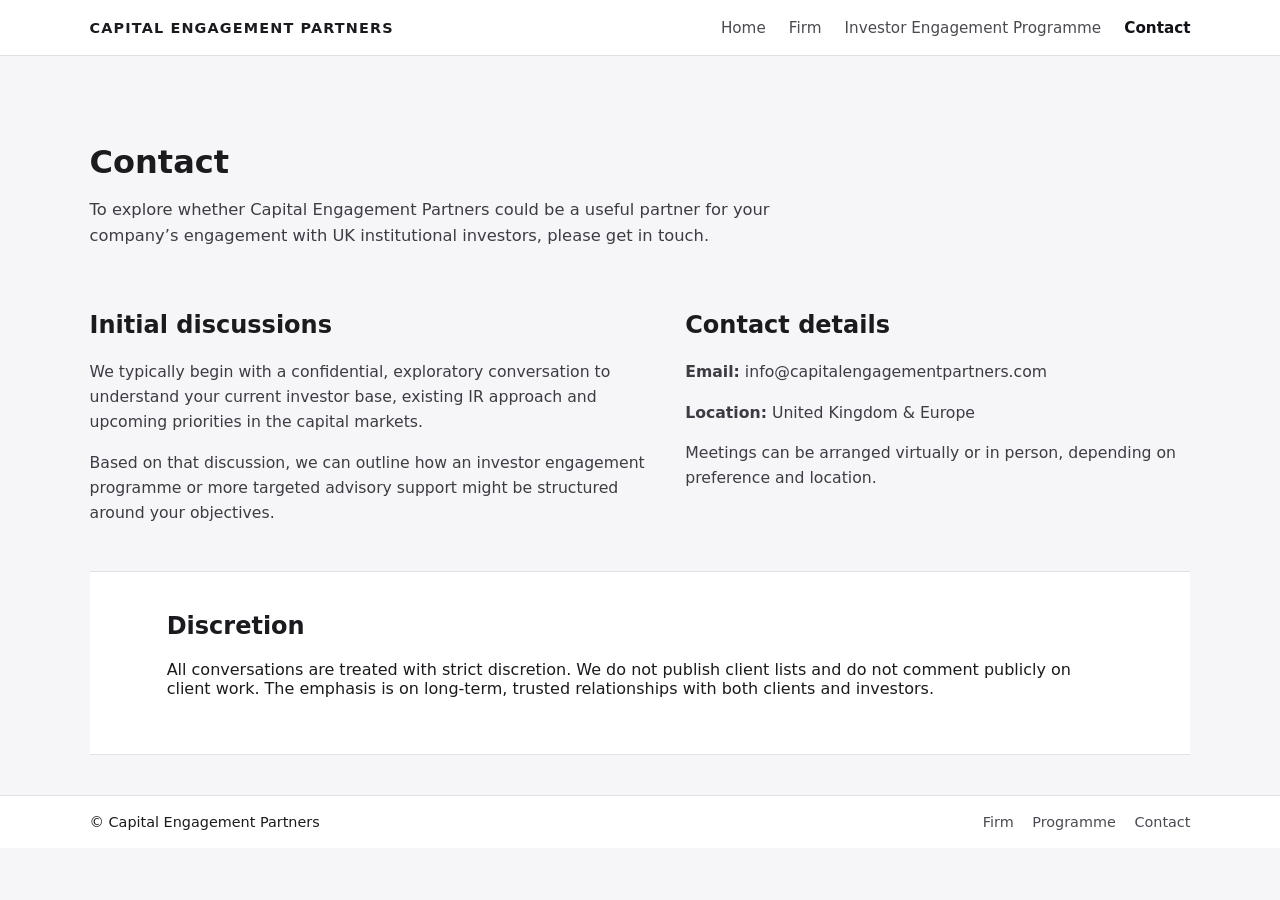
==== contact.html @ 8971d92d "Add files via upload" ====
<!DOCTYPE html>
<html lang="en">
<head>
  <meta charset="UTF-8">
  <title>Contact | Capital Engagement Partners</title>
  <link rel="stylesheet" href="styles.css">
</head>
<body>
<header class="site-header">
  <div class="logo">Capital Engagement Partners</div>
  <nav class="nav">
    <a href="index.html">Home</a>
    <a href="firm.html">Firm</a>
    <a href="programme.html">Investor Engagement Programme</a>
    <a href="contact.html" class="active">Contact</a>
  </nav>
</header>

<main class="page">
  <section class="page-header">
    <h1>Contact</h1>
    <p>
      To explore whether Capital Engagement Partners could be a useful partner for your company’s
      engagement with UK institutional investors, please get in touch.
    </p>
  </section>

  <section class="two-column">
    <div>
      <h2>Initial discussions</h2>
      <p>
        We typically begin with a confidential, exploratory conversation to understand your current
        investor base, existing IR approach and upcoming priorities in the capital markets.
      </p>
      <p>
        Based on that discussion, we can outline how an investor engagement programme or more
        targeted advisory support might be structured around your objectives.
      </p>
    </div>
    <div>
      <h2>Contact details</h2>
      <p><strong>Email:</strong> info@capitalengagementpartners.com</p>
      <p><strong>Location:</strong> United Kingdom & Europe</p>
      <p>
        Meetings can be arranged virtually or in person, depending on preference and location.
      </p>
    </div>
  </section>

  <section class="highlight">
    <h2>Discretion</h2>
    <p>
      All conversations are treated with strict discretion. We do not publish client lists and do not
      comment publicly on client work. The emphasis is on long‑term, trusted relationships with both
      clients and investors.
    </p>
  </section>
</main>

<footer class="site-footer">
  <div>© Capital Engagement Partners</div>
  <div class="footer-links">
    <a href="firm.html">Firm</a>
    <a href="programme.html">Programme</a>
    <a href="contact.html" class="active">Contact</a>
  </div>
</footer>
</body>
</html>
---- styles.css ----
/* Base */
* {
  box-sizing: border-box;
}

body {
  margin: 0;
  font-family: system-ui, -apple-system, BlinkMacSystemFont, "Segoe UI",
    sans-serif;
  color: #1b1b1f;
  background-color: #f6f6f8;
}

/* Layout */
.site-header,
.site-footer {
  display: flex;
  justify-content: space-between;
  align-items: center;
  padding: 18px 7%;
  background-color: #ffffff;
  border-bottom: 1px solid #e1e1e5;
}

.site-footer {
  border-top: 1px solid #e1e1e5;
  border-bottom: none;
  font-size: 0.9rem;
}

.logo {
  font-weight: 600;
  letter-spacing: 0.08em;
  text-transform: uppercase;
  font-size: 0.9rem;
}

.nav a {
  margin-left: 18px;
  text-decoration: none;
  color: #4a4a52;
  font-size: 0.95rem;
}

.nav a.active {
  color: #111118;
  font-weight: 600;
}

.nav a:hover {
  color: #000000;
}

/* Hero */
.hero {
  padding: 80px 7% 50px;
  background: radial-gradient(circle at top left, #eef2ff 0, #f6f6f8 55%);
}

.hero-content {
  max-width: 760px;
}

.hero h1 {
  font-size: 2.4rem;
  line-height: 1.25;
  margin-bottom: 18px;
}

.hero p {
  font-size: 1.05rem;
  line-height: 1.6;
  color: #3c3c44;
  margin-bottom: 24px;
}

.btn-primary {
  display: inline-block;
  padding: 10px 22px;
  border-radius: 999px;
  background-color: #111118;
  color: #ffffff;
  text-decoration: none;
  font-size: 0.95rem;
}

.btn-primary:hover {
  background-color: #2a2a32;
}

/* Sections */
.grid {
  padding: 40px 7%;
  display: grid;
  grid-template-columns: repeat(auto-fit, minmax(260px, 1fr));
  gap: 24px;
}

.card {
  background-color: #ffffff;
  border-radius: 10px;
  padding: 22px;
  border: 1px solid #e1e1e5;
}

.card h2,
.card h3 {
  margin-top: 0;
  font-size: 1.2rem;
}

.card p {
  font-size: 0.98rem;
  line-height: 1.6;
  color: #3c3c44;
}

.highlight {
  padding: 40px 7%;
  background-color: #ffffff;
  border-top: 1px solid #e1e1e5;
  border-bottom: 1px solid #e1e1e5;
}

.highlight h2 {
  margin-top: 0;
}

.columns {
  display: flex;
  flex-wrap: wrap;
  gap: 40px;
}

.columns ul {
  margin: 0;
  padding-left: 18px;
}

/* Page layout */
.page {
  padding: 60px 7% 40px;
}

.page-header {
  max-width: 760px;
  margin-bottom: 32px;
}

.page-header h1 {
  font-size: 2rem;
  margin-bottom: 10px;
}

.page-header p {
  font-size: 1.02rem;
  color: #3c3c44;
  line-height: 1.6;
}

.two-column {
  padding: 10px 0 30px;
  display: grid;
  grid-template-columns: minmax(0, 1.1fr) minmax(0, 1fr);
  gap: 40px;
}

.two-column p {
  font-size: 0.98rem;
  line-height: 1.6;
  color: #3c3c44;
}

/* Lists */
.bullet-list {
  padding-left: 18px;
  margin-top: 10px;
}

.bullet-list li {
  margin-bottom: 6px;
}

/* Footer */
.footer-links a {
  margin-left: 14px;
  text-decoration: none;
  color: #4a4a52;
}

.footer-links a:hover {
  color: #000000;
}

/* Responsive */
@media (max-width: 800px) {
  .site-header,
  .site-footer {
    flex-direction: column;
    align-items: flex-start;
    gap: 10px;
  }

  .hero {
    padding: 60px 6% 40px;
  }

  .two-column {
    grid-template-columns: 1fr;
  }
}
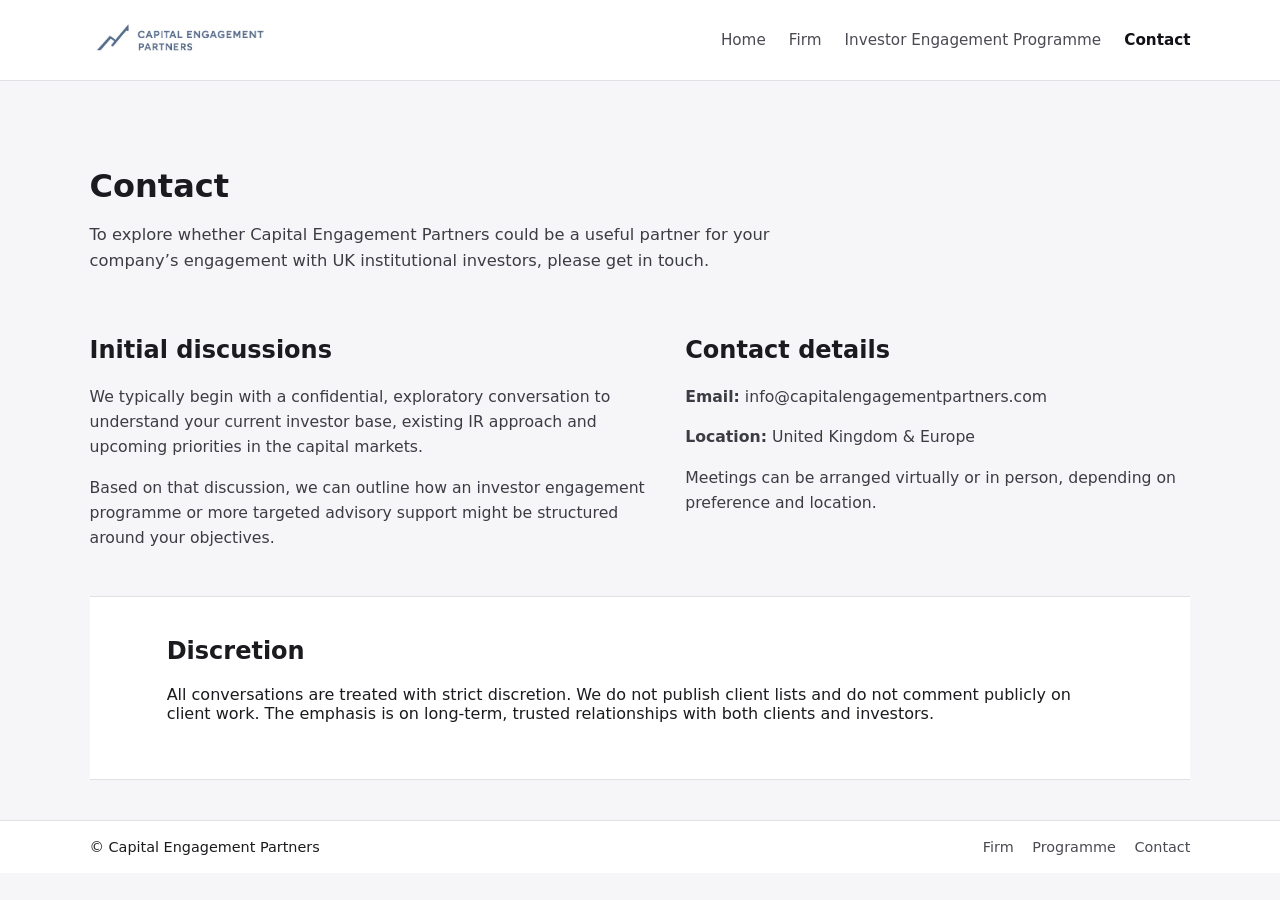
==== commit fda46cd3: "Add logo to contact page and fix HTML structure Added logo image to the contact page and ensured pro" ====
--- a/contact.html
+++ b/contact.html
@@ -5,9 +5,13 @@
   <title>Contact | Capital Engagement Partners</title>
   <link rel="stylesheet" href="styles.css">
 </head>
+
 <body>
+
 <header class="site-header">
-  <div class="logo">Capital Engagement Partners</div>
+  <div class="logo">
+    <img src="logo.png" alt="Capital Engagement Partners logo" style="width:180px; height:auto;">
+  </div>
   <nav class="nav">
     <a href="index.html">Home</a>
     <a href="firm.html">Firm</a>
@@ -17,6 +21,7 @@
 </header>
 
 <main class="page">
+
   <section class="page-header">
     <h1>Contact</h1>
     <p>
@@ -37,6 +42,7 @@
         targeted advisory support might be structured around your objectives.
       </p>
     </div>
+
     <div>
       <h2>Contact details</h2>
       <p><strong>Email:</strong> info@capitalengagementpartners.com</p>
@@ -55,6 +61,7 @@
       clients and investors.
     </p>
   </section>
+
 </main>
 
 <footer class="site-footer">
@@ -65,5 +72,6 @@
     <a href="contact.html" class="active">Contact</a>
   </div>
 </footer>
+
 </body>
-</html>+</html>
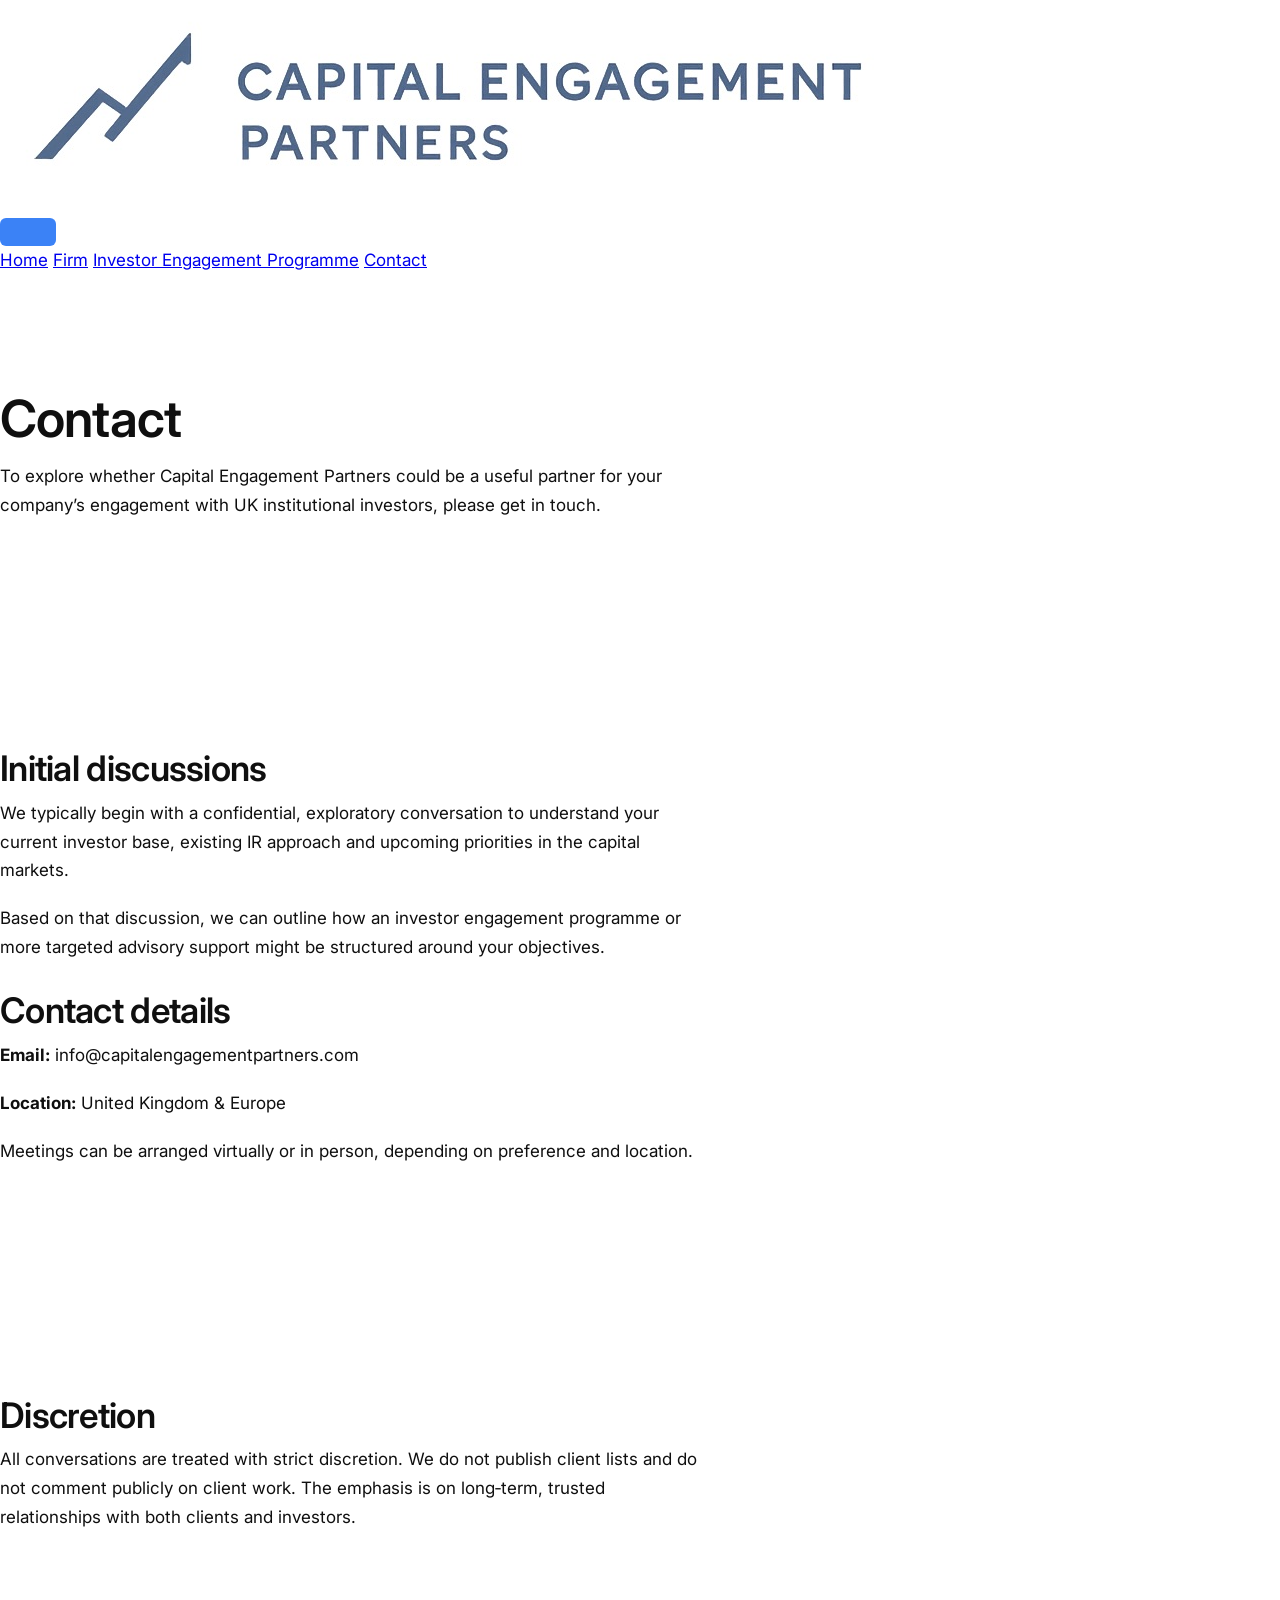
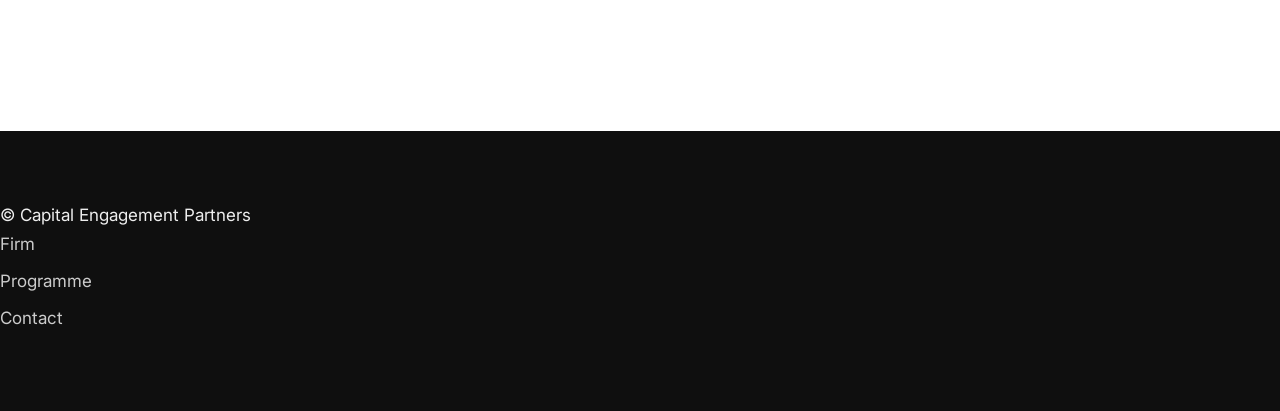
==== commit 656ceb7b: "Enhance contact page with mobile menu and fonts Added mobile menu functionality and preconnect links" ====
--- a/contact.html
+++ b/contact.html
@@ -3,6 +3,11 @@
 <head>
   <meta charset="UTF-8">
   <title>Contact | Capital Engagement Partners</title>
+
+  <link rel="preconnect" href="https://fonts.googleapis.com">
+  <link rel="preconnect" href="https://fonts.gstatic.com" crossorigin>
+  <link href="https://fonts.googleapis.com/css2?family=Inter:wght@400;500;600&family=Source+Serif+Pro:wght@400;600&display=swap" rel="stylesheet">
+
   <link rel="stylesheet" href="styles.css">
 </head>
 
@@ -10,15 +15,24 @@
 
 <header class="site-header">
   <div class="logo">
-    <img src="logo.png" alt="Capital Engagement Partners logo" style="width:180px; height:auto;">
+    <img src="logo.png" alt="Capital Engagement Partners logo">
   </div>
-  <nav class="nav">
+
+  <button class="mobile-menu-toggle" aria-label="Open menu">
+    <span></span>
+    <span></span>
+    <span></span>
+  </button>
+
+  <nav class="nav mobile-nav">
     <a href="index.html">Home</a>
     <a href="firm.html">Firm</a>
     <a href="programme.html">Investor Engagement Programme</a>
     <a href="contact.html" class="active">Contact</a>
   </nav>
 </header>
+
+<div class="mobile-overlay"></div>
 
 <main class="page">
 
@@ -61,7 +75,6 @@
       clients and investors.
     </p>
   </section>
-
 </main>
 
 <footer class="site-footer">
@@ -73,5 +86,26 @@
   </div>
 </footer>
 
+<script>
+  const toggle = document.querySelector('.mobile-menu-toggle');
+  const nav = document.querySelector('.mobile-nav');
+  const overlay = document.querySelector('.mobile-overlay');
+
+  function openMenu() {
+    nav.classList.add('open');
+    overlay.classList.add('show');
+    document.body.style.overflow = 'hidden';
+  }
+
+  function closeMenu() {
+    nav.classList.remove('open');
+    overlay.classList.remove('show');
+    document.body.style.overflow = '';
+  }
+
+  toggle.addEventListener('click', openMenu);
+  overlay.addEventListener('click', closeMenu);
+</script>
+
 </body>
 </html>
--- a/styles.css
+++ b/styles.css
@@ -1,211 +1,181 @@
-/* Base */
+/* -------------------------------------------------------
+   GLOBAL RESET
+------------------------------------------------------- */
+
 * {
+  margin: 0;
+  padding: 0;
   box-sizing: border-box;
 }
 
-body {
-  margin: 0;
-  font-family: system-ui, -apple-system, BlinkMacSystemFont, "Segoe UI",
-    sans-serif;
-  color: #1b1b1f;
-  background-color: #f6f6f8;
+html {
+  scroll-behavior: smooth;
 }
 
-/* Layout */
-.site-header,
-.site-footer {
-  display: flex;
-  justify-content: space-between;
-  align-items: center;
-  padding: 18px 7%;
-  background-color: #ffffff;
-  border-bottom: 1px solid #e1e1e5;
+body {
+  font-family: 'Inter', sans-serif;
+  background: #FFFFFF;
+  color: #0F0F0F;
+  line-height: 1.7;
+  font-size: 17px;
 }
 
-.site-footer {
-  border-top: 1px solid #e1e1e5;
-  border-bottom: none;
-  font-size: 0.9rem;
+/* -------------------------------------------------------
+   TYPOGRAPHY
+------------------------------------------------------- */
+
+h1, h2, h3, h4 {
+  font-weight: 600;
+  letter-spacing: -0.02em;
 }
 
-.logo {
-  font-weight: 600;
-  letter-spacing: 0.08em;
-  text-transform: uppercase;
-  font-size: 0.9rem;
+h1 {
+  font-size: 3.2rem;
 }
 
-.nav a {
-  margin-left: 18px;
-  text-decoration: none;
-  color: #4a4a52;
-  font-size: 0.95rem;
+h2 {
+  font-size: 2.2rem;
 }
 
-.nav a.active {
-  color: #111118;
-  font-weight: 600;
+p {
+  max-width: 700px;
+  margin-bottom: 1.2rem;
 }
 
-.nav a:hover {
-  color: #000000;
+/* -------------------------------------------------------
+   LAYOUT
+------------------------------------------------------- */
+
+section {
+  padding: 100px 0;
 }
 
-/* Hero */
-.hero {
-  padding: 80px 7% 50px;
-  background: radial-gradient(circle at top left, #eef2ff 0, #f6f6f8 55%);
+.container {
+  width: 90%;
+  max-width: 1200px;
+  margin: auto;
 }
 
-.hero-content {
-  max-width: 760px;
+/* -------------------------------------------------------
+   HERO — modern, flat, no gradients
+------------------------------------------------------- */
+
+.hero {
+  padding: 160px 0 140px;
+  text-align: center;
+  background: #F2F2F2;
 }
 
 .hero h1 {
-  font-size: 2.4rem;
-  line-height: 1.25;
-  margin-bottom: 18px;
+  margin-bottom: 20px;
 }
 
 .hero p {
-  font-size: 1.05rem;
-  line-height: 1.6;
-  color: #3c3c44;
-  margin-bottom: 24px;
+  font-size: 1.25rem;
+  color: #444;
+  margin-bottom: 40px;
 }
 
-.btn-primary {
-  display: inline-block;
-  padding: 10px 22px;
-  border-radius: 999px;
-  background-color: #111118;
-  color: #ffffff;
-  text-decoration: none;
-  font-size: 0.95rem;
+.hero .cta-btn {
+  background: #0F0F0F;
+  color: #FFFFFF;
+  padding: 16px 36px;
+  border-radius: 6px;
+  font-size: 1.1rem;
+  transition: opacity 0.25s ease;
 }
 
-.btn-primary:hover {
-  background-color: #2a2a32;
+.hero .cta-btn:hover {
+  opacity: 0.8;
 }
 
-/* Sections */
-.grid {
-  padding: 40px 7%;
+/* -------------------------------------------------------
+   FEATURES — clean, flat, modern
+------------------------------------------------------- */
+
+.features {
   display: grid;
-  grid-template-columns: repeat(auto-fit, minmax(260px, 1fr));
-  gap: 24px;
+  grid-template-columns: repeat(auto-fit, minmax(280px, 1fr));
+  gap: 50px;
+  margin-top: 40px;
+}
+
+.feature {
+  padding: 20px;
+}
+
+.feature h3 {
+  margin-bottom: 10px;
+  color: #3B82F6;
+}
+
+/* -------------------------------------------------------
+   CARDS — modern “glass” style
+------------------------------------------------------- */
+
+.card-grid {
+  display: grid;
+  grid-template-columns: repeat(auto-fit, minmax(320px, 1fr));
+  gap: 40px;
+  margin-top: 40px;
 }
 
 .card {
-  background-color: #ffffff;
-  border-radius: 10px;
-  padding: 22px;
-  border: 1px solid #e1e1e5;
+  background: rgba(255,255,255,0.8);
+  backdrop-filter: blur(12px);
+  border: 1px solid #E5E5E5;
+  border-radius: 12px;
+  padding: 32px;
+  transition: transform 0.25s ease;
 }
 
-.card h2,
-.card h3 {
-  margin-top: 0;
-  font-size: 1.2rem;
+.card:hover {
+  transform: translateY(-4px);
 }
 
-.card p {
-  font-size: 0.98rem;
-  line-height: 1.6;
-  color: #3c3c44;
+.card h3 {
+  margin-bottom: 12px;
+  color: #3B82F6;
 }
 
-.highlight {
-  padding: 40px 7%;
-  background-color: #ffffff;
-  border-top: 1px solid #e1e1e5;
-  border-bottom: 1px solid #e1e1e5;
+/* -------------------------------------------------------
+   BUTTONS — flat, modern
+------------------------------------------------------- */
+
+button, .btn {
+  background: #3B82F6;
+  color: #fff;
+  padding: 14px 28px;
+  border-radius: 6px;
+  font-size: 1rem;
+  border: none;
+  cursor: pointer;
+  transition: opacity 0.25s ease;
 }
 
-.highlight h2 {
-  margin-top: 0;
+button:hover, .btn:hover {
+  opacity: 0.85;
 }
 
-.columns {
-  display: flex;
-  flex-wrap: wrap;
-  gap: 40px;
+/* -------------------------------------------------------
+   FOOTER — dark, clean, modern
+------------------------------------------------------- */
+
+footer {
+  background: #0F0F0F;
+  color: #eee;
+  padding: 70px 0;
+  margin-top: 80px;
 }
 
-.columns ul {
-  margin: 0;
-  padding-left: 18px;
+footer a {
+  color: #ccc;
+  text-decoration: none;
+  display: block;
+  margin-bottom: 8px;
+  transition: opacity 0.2s ease;
 }
 
-/* Page layout */
-.page {
-  padding: 60px 7% 40px;
+footer a:hover {
+  opacity: 0.7;
 }
-
-.page-header {
-  max-width: 760px;
-  margin-bottom: 32px;
-}
-
-.page-header h1 {
-  font-size: 2rem;
-  margin-bottom: 10px;
-}
-
-.page-header p {
-  font-size: 1.02rem;
-  color: #3c3c44;
-  line-height: 1.6;
-}
-
-.two-column {
-  padding: 10px 0 30px;
-  display: grid;
-  grid-template-columns: minmax(0, 1.1fr) minmax(0, 1fr);
-  gap: 40px;
-}
-
-.two-column p {
-  font-size: 0.98rem;
-  line-height: 1.6;
-  color: #3c3c44;
-}
-
-/* Lists */
-.bullet-list {
-  padding-left: 18px;
-  margin-top: 10px;
-}
-
-.bullet-list li {
-  margin-bottom: 6px;
-}
-
-/* Footer */
-.footer-links a {
-  margin-left: 14px;
-  text-decoration: none;
-  color: #4a4a52;
-}
-
-.footer-links a:hover {
-  color: #000000;
-}
-
-/* Responsive */
-@media (max-width: 800px) {
-  .site-header,
-  .site-footer {
-    flex-direction: column;
-    align-items: flex-start;
-    gap: 10px;
-  }
-
-  .hero {
-    padding: 60px 6% 40px;
-  }
-
-  .two-column {
-    grid-template-columns: 1fr;
-  }
-}
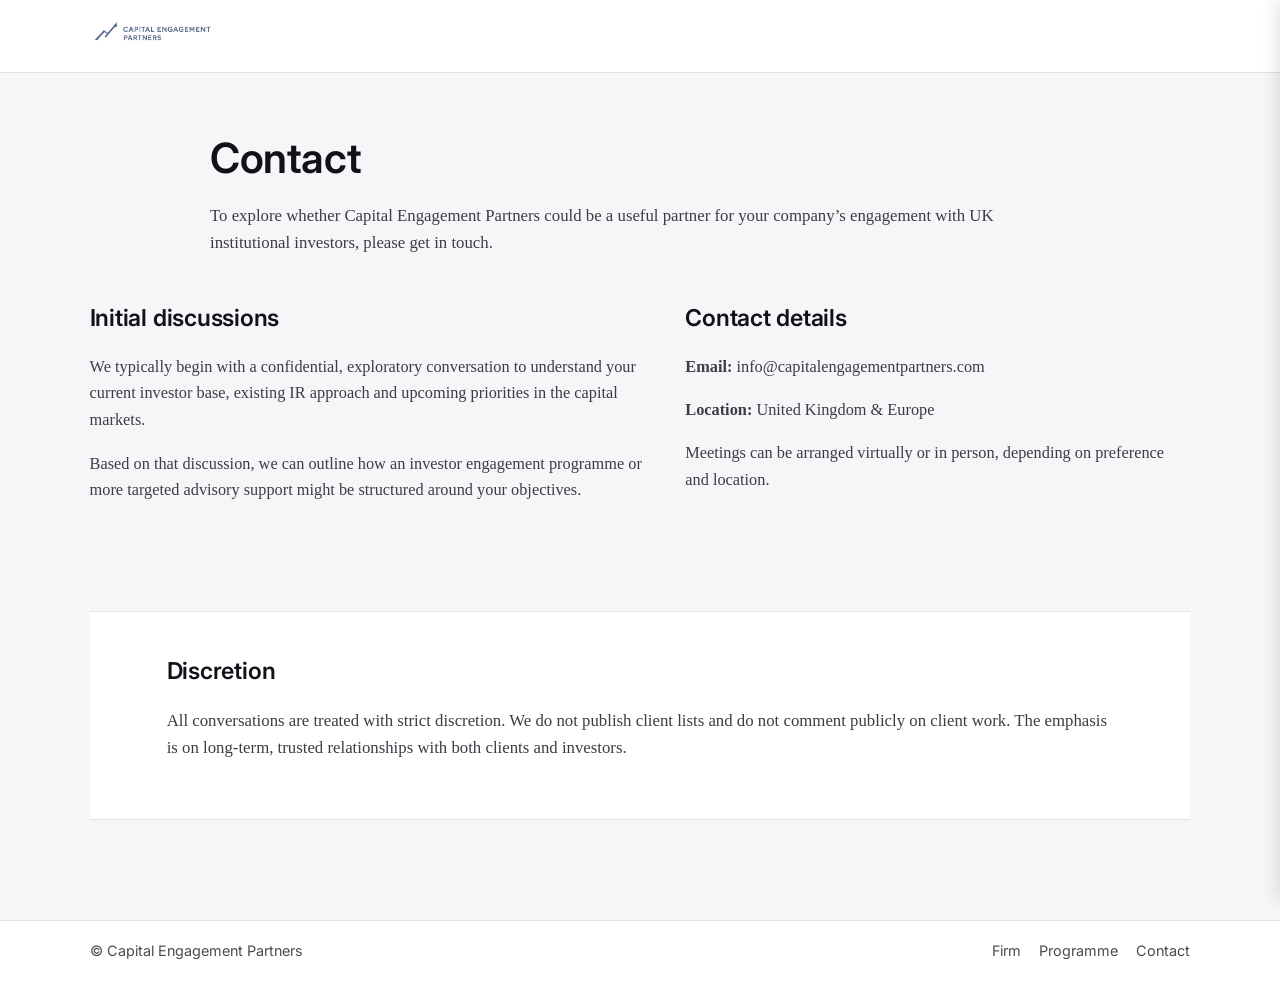
==== commit 77517b25: "Fix HTML encoding issues in contact.html" ====
--- a/contact.html
+++ b/contact.html
@@ -75,6 +75,7 @@
       clients and investors.
     </p>
   </section>
+
 </main>
 
 <footer class="site-footer">
@@ -109,3 +110,4 @@
 
 </body>
 </html>
+
--- a/styles.css
+++ b/styles.css
@@ -1,10 +1,5 @@
-/* -------------------------------------------------------
-   GLOBAL RESET
-------------------------------------------------------- */
-
+/* Base */
 * {
-  margin: 0;
-  padding: 0;
   box-sizing: border-box;
 }
 
@@ -13,169 +8,340 @@
 }
 
 body {
-  font-family: 'Inter', sans-serif;
-  background: #FFFFFF;
-  color: #0F0F0F;
-  line-height: 1.7;
-  font-size: 17px;
-}
-
-/* -------------------------------------------------------
-   TYPOGRAPHY
-------------------------------------------------------- */
-
+  margin: 0;
+  font-family: "Source Serif Pro", serif;
+  color: #222;
+  background-color: #f6f6f8;
+  line-height: 1.65;
+}
+
+/* Headings */
 h1, h2, h3, h4 {
+  font-family: "Inter", sans-serif;
   font-weight: 600;
-  letter-spacing: -0.02em;
+  letter-spacing: -0.01em;
+  color: #111118;
+  margin-top: 0;
 }
 
 h1 {
-  font-size: 3.2rem;
+  font-size: 2.6rem;
+  line-height: 1.25;
 }
 
 h2 {
-  font-size: 2.2rem;
-}
-
+  font-size: 1.45rem;
+  margin-bottom: 12px;
+}
+
+h3 {
+  font-size: 1.2rem;
+}
+
+/* Text */
 p {
-  max-width: 700px;
-  margin-bottom: 1.2rem;
-}
-
-/* -------------------------------------------------------
-   LAYOUT
-------------------------------------------------------- */
-
+  font-size: 1.05rem;
+  line-height: 1.65;
+  color: #3c3c44;
+  hanging-punctuation: first;
+}
+
+li {
+  line-height: 1.55;
+  margin-bottom: 8px;
+  font-size: 1.02rem;
+  color: #3c3c44;
+}
+
+.bullet-list {
+  padding-left: 18px;
+  margin-top: 10px;
+}
+
+/* Header */
+.site-header,
+.site-footer {
+  display: flex;
+  justify-content: space-between;
+  align-items: center;
+  padding: 18px 7%;
+  background-color: #ffffff;
+  border-bottom: 1px solid #e1e1e5;
+  font-family: "Inter", sans-serif;
+}
+
+.site-footer {
+  border-top: 1px solid #e1e1e5;
+  border-bottom: none;
+  font-size: 0.9rem;
+  color: #4a4a52;
+}
+
+.logo img {
+  width: 125px;
+  height: auto;
+}
+
+/* Desktop Navigation */
+.nav {
+  display: flex;
+}
+
+.nav a {
+  margin-left: 18px;
+  text-decoration: none;
+  color: #4a4a52;
+  font-size: 0.95rem;
+  font-family: "Inter", sans-serif;
+  font-weight: 500;
+  letter-spacing: 0.01em;
+  transition: all 0.25s ease;
+}
+
+.nav a.active {
+  color: #111118;
+  font-weight: 600;
+}
+
+.nav a:hover {
+  color: #000000;
+  transform: translateY(-1px);
+}
+
+/* Hero */
+.hero {
+  padding: 80px 7% 50px;
+  background: linear-gradient(
+    135deg,
+    #eef2ff 0%,
+    #f6f6f8 40%,
+    #ffffff 100%
+  );
+}
+
+.hero-content {
+  max-width: 860px;
+  margin: 0 auto;
+}
+
+.hero h1 {
+  margin-bottom: 18px;
+}
+
+.hero p {
+  margin-bottom: 24px;
+}
+
+/* Button */
+.btn-primary {
+  display: inline-block;
+  padding: 10px 22px;
+  border-radius: 999px;
+  background-color: #111118;
+  color: #ffffff;
+  text-decoration: none;
+  font-size: 0.95rem;
+  font-family: "Inter", sans-serif;
+  font-weight: 500;
+  letter-spacing: 0.01em;
+  transition: all 0.25s ease;
+}
+
+.btn-primary:hover {
+  background-color: #2a2a32;
+  transform: translateY(-2px);
+  box-shadow: 0 6px 16px rgba(0,0,0,0.15);
+}
+
+/* Sections */
 section {
-  padding: 100px 0;
-}
-
-.container {
-  width: 90%;
-  max-width: 1200px;
-  margin: auto;
-}
-
-/* -------------------------------------------------------
-   HERO — modern, flat, no gradients
-------------------------------------------------------- */
-
-.hero {
-  padding: 160px 0 140px;
-  text-align: center;
-  background: #F2F2F2;
-}
-
-.hero h1 {
-  margin-bottom: 20px;
-}
-
-.hero p {
-  font-size: 1.25rem;
-  color: #444;
-  margin-bottom: 40px;
-}
-
-.hero .cta-btn {
-  background: #0F0F0F;
-  color: #FFFFFF;
-  padding: 16px 36px;
-  border-radius: 6px;
-  font-size: 1.1rem;
-  transition: opacity 0.25s ease;
-}
-
-.hero .cta-btn:hover {
-  opacity: 0.8;
-}
-
-/* -------------------------------------------------------
-   FEATURES — clean, flat, modern
-------------------------------------------------------- */
-
-.features {
+  margin-bottom: 60px;
+}
+
+.grid {
+  padding: 40px 7%;
   display: grid;
-  grid-template-columns: repeat(auto-fit, minmax(280px, 1fr));
-  gap: 50px;
-  margin-top: 40px;
-}
-
-.feature {
-  padding: 20px;
-}
-
-.feature h3 {
-  margin-bottom: 10px;
-  color: #3B82F6;
-}
-
-/* -------------------------------------------------------
-   CARDS — modern “glass” style
-------------------------------------------------------- */
-
-.card-grid {
-  display: grid;
-  grid-template-columns: repeat(auto-fit, minmax(320px, 1fr));
-  gap: 40px;
-  margin-top: 40px;
+  grid-template-columns: repeat(auto-fit, minmax(260px, 1fr));
+  gap: 24px;
 }
 
 .card {
-  background: rgba(255,255,255,0.8);
-  backdrop-filter: blur(12px);
-  border: 1px solid #E5E5E5;
-  border-radius: 12px;
-  padding: 32px;
-  transition: transform 0.25s ease;
+  background-color: #ffffff;
+  border-radius: 10px;
+  padding: 22px;
+  border: 1px solid #e4e4ea;
+  box-shadow: 0 4px 12px rgba(0,0,0,0.04);
+  transition: all 0.25s ease;
 }
 
 .card:hover {
   transform: translateY(-4px);
-}
-
-.card h3 {
+  box-shadow: 0 12px 28px rgba(0,0,0,0.08);
+  border-color: #d5d5db;
+}
+
+.card p {
+  font-size: 1.02rem;
+}
+
+/* Highlight sections */
+.highlight {
+  padding: 40px 7%;
+  background-color: #ffffff;
+  border-top: 1px solid #e4e4ea;
+  border-bottom: 1px solid #e4e4ea;
+}
+
+.columns {
+  display: flex;
+  flex-wrap: wrap;
+  gap: 40px;
+}
+
+.columns ul {
+  margin: 0;
+  padding-left: 18px;
+}
+
+/* Page layout */
+.page {
+  padding: 60px 7% 40px;
+}
+
+.page-header {
+  max-width: 860px;
+  margin: 0 auto 32px;
+}
+
+.page-header h1 {
   margin-bottom: 12px;
-  color: #3B82F6;
-}
-
-/* -------------------------------------------------------
-   BUTTONS — flat, modern
-------------------------------------------------------- */
-
-button, .btn {
-  background: #3B82F6;
-  color: #fff;
-  padding: 14px 28px;
-  border-radius: 6px;
-  font-size: 1rem;
+}
+
+.page-header p {
+  font-size: 1.05rem;
+}
+
+.two-column {
+  padding: 10px 0 30px;
+  display: grid;
+  grid-template-columns: minmax(0, 1.1fr) minmax(0, 1fr);
+  gap: 40px;
+}
+
+.two-column p {
+  font-size: 1.02rem;
+}
+
+/* Footer */
+.footer-links a {
+  margin-left: 14px;
+  text-decoration: none;
+  color: #4a4a52;
+  font-family: "Inter", sans-serif;
+  transition: all 0.25s ease;
+}
+
+.footer-links a:hover {
+  color: #000000;
+  transform: translateY(-1px);
+}
+
+/* Fade-in animation */
+@keyframes fadeIn {
+  from { opacity: 0; transform: translateY(12px); }
+  to { opacity: 1; transform: translateY(0); }
+}
+
+main, section, .card, .hero-content {
+  animation: fadeIn 0.6s ease-out;
+}
+
+/* Mobile slide-out menu */
+.mobile-menu-toggle {
+  display: none;
+  flex-direction: column;
+  justify-content: space-between;
+  width: 26px;
+  height: 20px;
+  background: none;
   border: none;
+  padding: 0;
   cursor: pointer;
-  transition: opacity 0.25s ease;
-}
-
-button:hover, .btn:hover {
-  opacity: 0.85;
-}
-
-/* -------------------------------------------------------
-   FOOTER — dark, clean, modern
-------------------------------------------------------- */
-
-footer {
-  background: #0F0F0F;
-  color: #eee;
-  padding: 70px 0;
-  margin-top: 80px;
-}
-
-footer a {
-  color: #ccc;
-  text-decoration: none;
+}
+
+.mobile-menu-toggle span {
   display: block;
-  margin-bottom: 8px;
-  transition: opacity 0.2s ease;
-}
-
-footer a:hover {
-  opacity: 0.7;
-}
+  height: 3px;
+  background-color: #111118;
+  border-radius: 3px;
+  transition: all 0.3s ease;
+}
+
+.mobile-nav {
+  position: fixed;
+  top: 0;
+  right: -260px;
+  width: 260px;
+  height: 100vh;
+  background-color: #ffffff;
+  box-shadow: -4px 0 16px rgba(0,0,0,0.1);
+  padding: 80px 24px;
+  display: flex;
+  flex-direction: column;
+  gap: 22px;
+  transition: right 0.35s ease;
+  z-index: 1001;
+}
+
+.mobile-nav.open {
+  right: 0;
+}
+
+.mobile-nav a {
+  font-size: 1.1rem;
+  font-family: "Inter", sans-serif;
+  color: #111118;
+  margin-left: 0;
+}
+
+.mobile-overlay {
+  position: fixed;
+  inset: 0;
+  background: rgba(0,0,0,0.35);
+  opacity: 0;
+  pointer-events: none;
+  transition: opacity 0.3s ease;
+  z-index: 1000;
+}
+
+.mobile-overlay.show {
+  opacity: 1;
+  pointer-events: auto;
+}
+
+/* Responsive */
+@media (max-width: 800px) {
+  .nav {
+    display: none;
+  }
+
+  .mobile-menu-toggle {
+    display: flex;
+  }
+
+  .hero {
+    padding: 60px 6% 40px;
+  }
+
+  .two-column {
+    grid-template-columns: 1fr;
+  }
+
+  .page,
+  .grid,
+  .highlight {
+    padding-left: 6%;
+    padding-right: 6%;
+  }
+}
+
